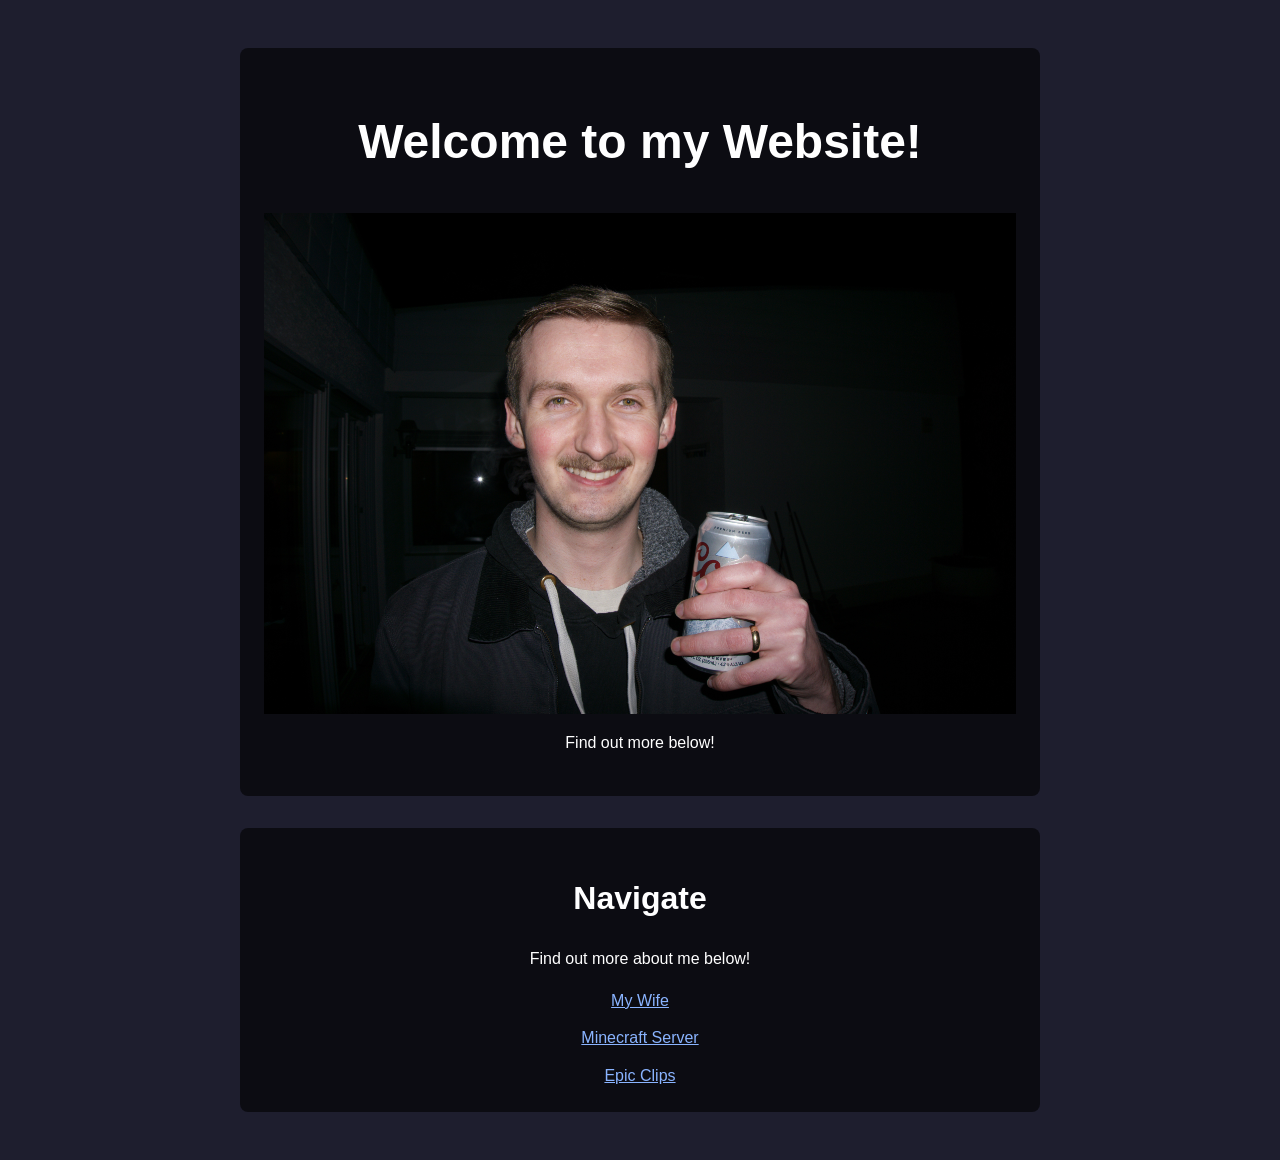
==== index.html @ 98d2266b "add clips page" ====
<!DOCTYPE html>
<html>
  <head>
    <meta charset="utf-8">
    <meta name="viewport" content="width=device-width, initial-scale=1">
    <title>My Website</title>
    <link rel="stylesheet" href="/style.css">
  </head>
  <body>
    <div class="content">
      <h1>Welcome to my Website!</h1>
      <img src="/images/me.jpg" alt="Description of the picture" class="main-photo">
      <p>Find out more below!</p>
    </div>
    <div class="content2">
      <h1 class="h1small">Navigate</h1>
      <p>Find out more about me below!</p>
      <nav>
        <!-- <a href="/">Home</a> -->
        <a href="/mywife/">My Wife</a>
        <a href="/minecraft/">Minecraft Server</a>
        <a href="/clips/">Epic Clips</a>
      </nav>
    </div>
    <script data-goatcounter="https://bubonicbagel.goatcounter.com/count"
        async src="//gc.zgo.at/count.js"></script>
  </body>
</html>
---- style.css ----
body {
  background-color: #1e1e2e;
  color: #ffffff;
  font-family: Arial, sans-serif;
  line-height: 1.6;
  max-width: 800px;
  margin: 0 auto;
  padding: 1rem;
}

h1 {
  font-size: 3rem;
  text-align: center;
}

.h1small {
  font-size: 2rem;
  text-align: center;
}

p {
  text-align: center;
}

nav a {
  color: #8ab4ff;            /* normal link */
}

nav a:visited {
  color: #c4a7ff;            /* link you've already visited */
}

nav a:hover {
  color: #ffffff;            /* mouse over it */
  text-decoration: underline;
}

nav a:active {
  color: #ff9f43;            /* while it's being clicked */
}

nav {
  display: flex;
  flex-direction: column;
  align-items: center;
  gap: 0.75rem;
}

.bg-image {
  background-image: url("images/AndyBoba.jpg");
  background-size: contain;
  background-position: center;
  background-repeat: no-repeat;
  background-attachment: fixed;
}


.content {
  background-color: rgba(0, 0, 0, 0.6);
  color: white;
  padding: 1.5rem;
  border-radius: 8px;
  max-width: 800px;
  margin: 2rem auto;
}

.content2 {
  background-color: rgba(0, 0, 0, 0.6);
  color: white;
  padding: 1.5rem;
  border-radius: 8px;
  max-width: 800px;
  margin: 2rem auto;
}

.button {
  display: inline-block;
  padding: 0.7rem 1.2rem;
  background: #5865f2;
  color: #fff;
  text-decoration: none;
  border-radius: 6px;
}

.button:hover {
  background: #4752c4;
}

.button-wrapper {
  text-align: center;
  margin: 1.5rem 0;
}

.main-photo {
  display: block;
  max-width: 100%;
  height: auto;
  margin: 1rem auto;
}

.wl-form {
  text-align: center;
}

.wl-form input[name="username"] {
  padding: 0.7rem 1rem;
  font-size: 1rem;
  border-radius: 6px;
  border: 1px solid #5865f2;
  background: #2a2a3c;
  color: #fff;
  width: 80%;
  max-width: 320px;
}

.wl-form button.button {
  border: none;
  cursor: pointer;
  font-size: 1rem;
}

.clip {
  margin: 1.5rem 0;
}

.clip h2 {
  font-size: 1.3rem;
  text-align: center;
}

.clip video,
.clip iframe {
  display: block;
  width: 100%;
  border-radius: 8px;
  background: #000;
}

.clip iframe {
  aspect-ratio: 16 / 9;
  border: 0;
}
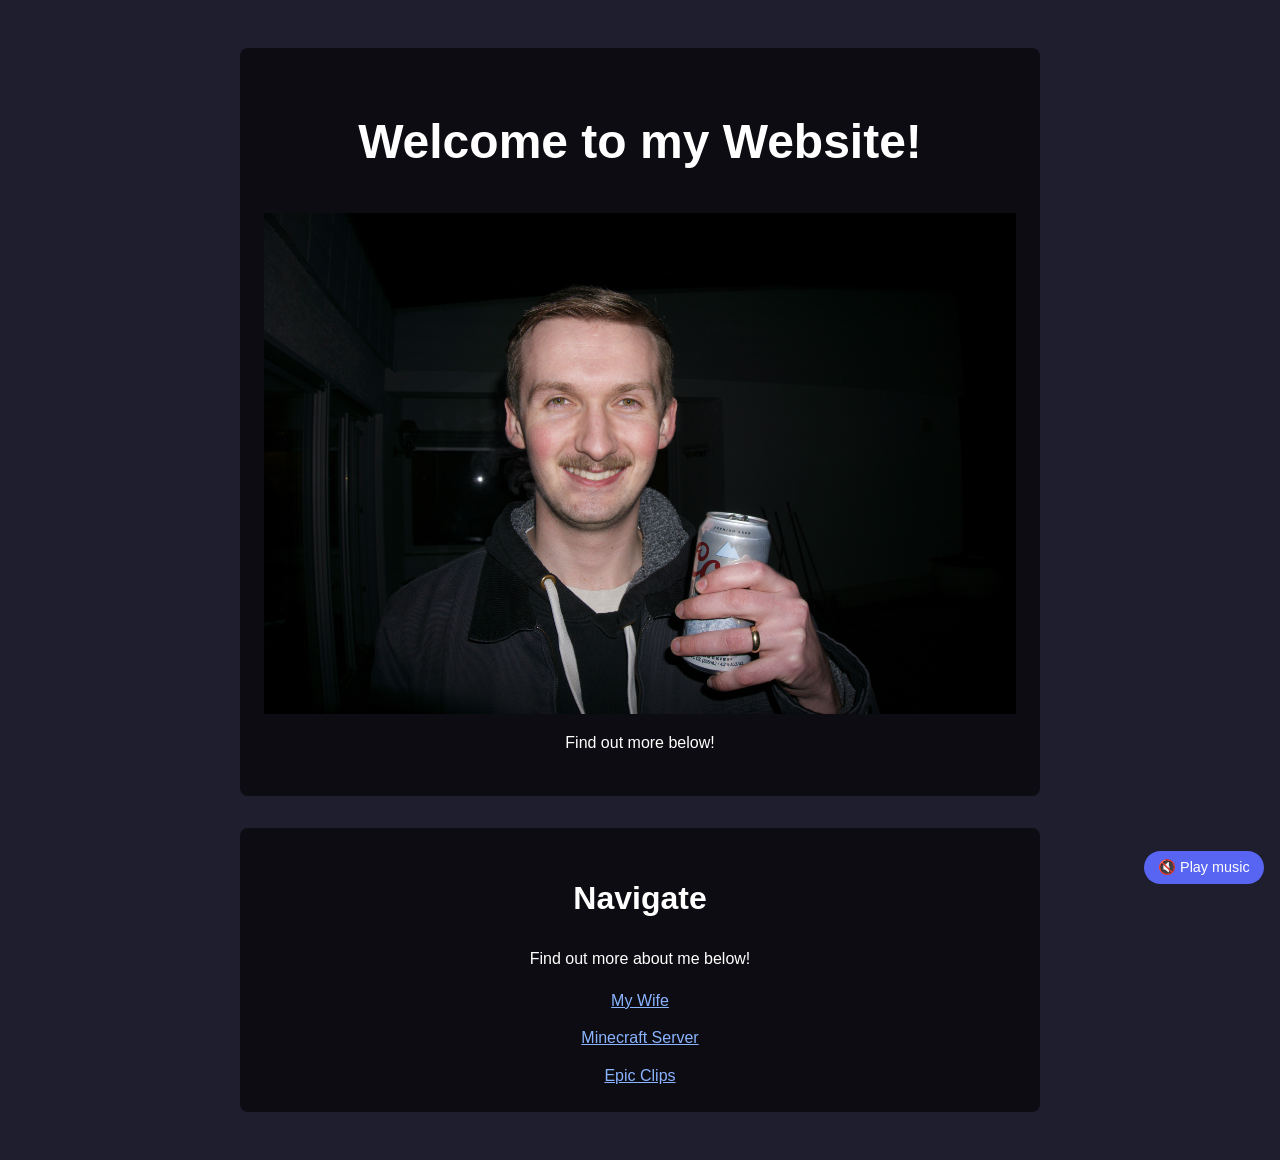
==== commit eb42fe2e: "added audio tracks" ====
--- a/index.html
+++ b/index.html
@@ -22,6 +22,64 @@
         <a href="/clips/">Epic Clips</a>
       </nav>
     </div>
+    <button id="music-toggle" class="music-toggle" type="button">🔇 Play music</button>
+
+    <script>
+      // add or remove tracks here
+      const tracks = [
+        '/audio/themecool.mp3',
+        '/audio/themehiphop.mp3'
+      ];
+
+      const bgm = new Audio();
+      bgm.volume = 0.3;
+      const btn = document.getElementById('music-toggle');
+      let userPaused = false;
+      let last = -1;
+
+      function pickTrack() {
+        let i;
+        do { i = Math.floor(Math.random() * tracks.length); }
+        while (tracks.length > 1 && i === last);   // don't repeat the same track twice in a row
+        last = i;
+        return tracks[i];
+      }
+
+      function updateButton() {
+        btn.textContent = bgm.paused ? '🔇 Play music' : '🔊 Music on';
+      }
+      bgm.addEventListener('play', updateButton);
+      bgm.addEventListener('pause', updateButton);
+
+      async function tryPlay() {
+        try { await bgm.play(); } catch (e) { /* blocked until the visitor interacts */ }
+        updateButton();
+      }
+
+      // when a track ends, move on to another random one
+      bgm.addEventListener('ended', () => {
+        bgm.src = pickTrack();
+        tryPlay();
+      });
+
+      // choose the first track and try to autoplay
+      bgm.src = pickTrack();
+      tryPlay();
+
+      // otherwise start on the first click or keypress
+      function startOnInteraction() {
+        if (bgm.paused && !userPaused) tryPlay();
+      }
+      document.addEventListener('click', startOnInteraction, { once: true });
+      document.addEventListener('keydown', startOnInteraction, { once: true });
+
+      // play/pause button
+      btn.addEventListener('click', (e) => {
+        e.stopPropagation();
+        if (bgm.paused) { userPaused = false; bgm.play(); }
+        else { userPaused = true; bgm.pause(); }
+      });
+    </script>
     <script data-goatcounter="https://bubonicbagel.goatcounter.com/count"
         async src="//gc.zgo.at/count.js"></script>
   </body>
--- a/style.css
+++ b/style.css
@@ -127,7 +127,7 @@
   font-size: 1.3rem;
   text-align: center;
 }
-
+/**/
 .clip video,
 .clip iframe {
   display: block;
@@ -139,4 +139,22 @@
 .clip iframe {
   aspect-ratio: 16 / 9;
   border: 0;
+}
+
+.music-toggle {
+  position: fixed;
+  bottom: 1rem;
+  right: 1rem;
+  padding: 0.5rem 0.9rem;
+  border: none;
+  border-radius: 999px;
+  background: #5865f2;
+  color: #fff;
+  font-size: 0.9rem;
+  cursor: pointer;
+  z-index: 10;
+}
+
+.music-toggle:hover {
+  background: #4752c4;
 }
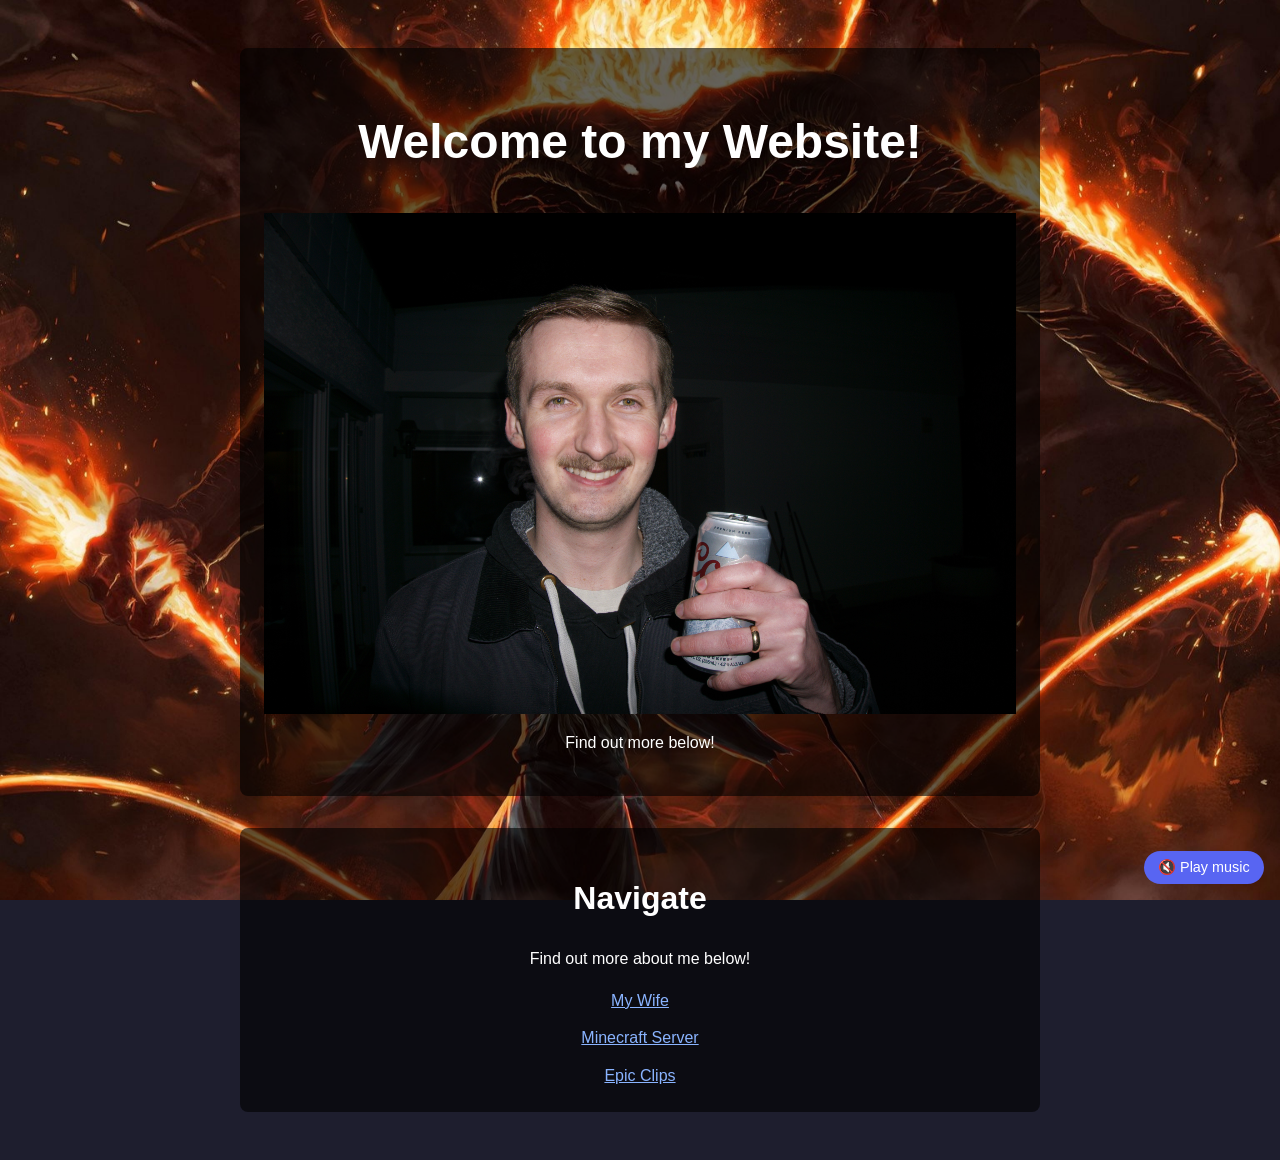
==== commit 58df83b1: "added background images" ====
--- a/index.html
+++ b/index.html
@@ -6,7 +6,7 @@
     <title>My Website</title>
     <link rel="stylesheet" href="/style.css">
   </head>
-  <body>
+  <body class="theme-home">
     <div class="content">
       <h1>Welcome to my Website!</h1>
       <img src="/images/me.jpg" alt="Description of the picture" class="main-photo">
--- a/style.css
+++ b/style.css
@@ -157,4 +157,41 @@
 
 .music-toggle:hover {
   background: #4752c4;
+}
+
+body.theme-home {
+  background-color: #1e1e2e;   /* dark wine; change to any color you like */
+  background-image: url("/images/lotr3.jpg");
+  background-size: cover;   /* size of each tile */
+  background-position: center;
+  background-repeat: no-repeat;
+  background-attachment: fixed;
+}
+
+body.theme-wife {
+  background-color: #0d4e28;   /* dark wine; change to any color you like */
+  background-image: url("/images/flowers.jpg");
+  background-size: contain;   /* size of each tile */
+  background-position: center;
+  background-repeat: repeat;
+  background-attachment: fixed;
+}
+
+body.theme-clips {
+  background-color: #000000;   /* dark wine; change to any color you like */
+  background-image: url("/images/fire.jpg");
+  background-size: cover;   /* size of each tile */
+  background-position: center;
+  background-repeat: no-repeat;
+  background-attachment: fixed;
+}
+
+/* Minecraft page: background image */
+body.theme-minecraft {
+  background-color: #1b2a1b;
+  background-image: url("/images/creeper.jpg");
+  background-size: 128px 128px;   /* size of each tile */
+  background-position: top left;
+  background-repeat: repeat;
+  background-attachment: fixed;
 }
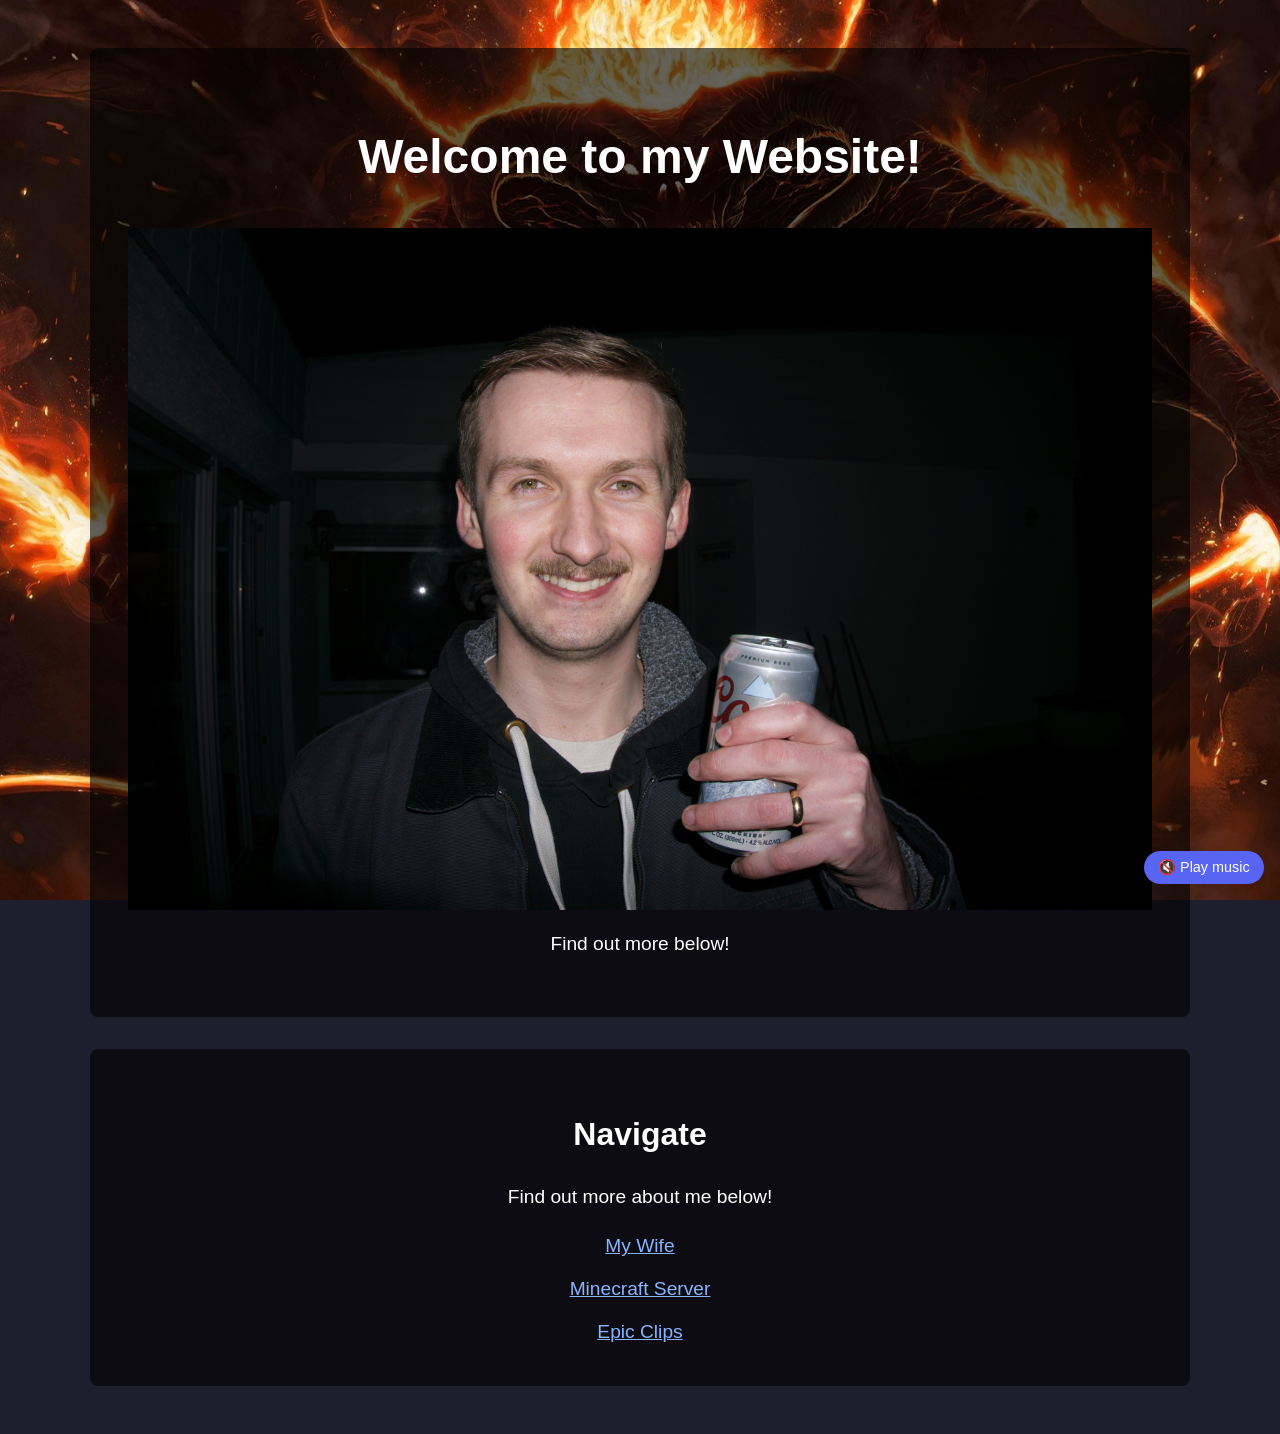
==== commit 76218e33: "updated style sheet to dynamically change body size based off screen size // updated html css versio" ====
--- a/index.html
+++ b/index.html
@@ -4,7 +4,7 @@
     <meta charset="utf-8">
     <meta name="viewport" content="width=device-width, initial-scale=1">
     <title>My Website</title>
-    <link rel="stylesheet" href="/style.css">
+    <link rel="stylesheet" href="/style.css?v=1">
   </head>
   <body class="theme-home">
     <div class="content">
--- a/style.css
+++ b/style.css
@@ -2,43 +2,43 @@
   background-color: #1e1e2e;
   color: #ffffff;
   font-family: Arial, sans-serif;
+  font-size: clamp(1rem, 0.9rem + 0.4vw, 1.2rem);
   line-height: 1.6;
-  max-width: 800px;
-  margin: 0 auto;
+  margin: 0;
   padding: 1rem;
 }
 
+/* title header */
 h1 {
-  font-size: 3rem;
+  font-size: clamp(2rem, 6vw, 3rem);
+  text-align: center;
+}
+/* secondary smaller header */
+.h1small {
+  font-size: clamp(1.5rem, 4vw, 2rem);
   text-align: center;
 }
 
-.h1small {
-  font-size: 2rem;
-  text-align: center;
-}
-
+/* general text */
 p {
   text-align: center;
 }
 
+/* navigation link colors */
 nav a {
-  color: #8ab4ff;            /* normal link */
+  color: #8ab4ff;
 }
-
 nav a:visited {
-  color: #c4a7ff;            /* link you've already visited */
+  color: #c4a7ff;
 }
-
 nav a:hover {
-  color: #ffffff;            /* mouse over it */
+  color: #ffffff;
   text-decoration: underline;
 }
-
 nav a:active {
-  color: #ff9f43;            /* while it's being clicked */
+  color: #ff9f43;
 }
-
+/* navigation links column */
 nav {
   display: flex;
   flex-direction: column;
@@ -46,31 +46,16 @@
   gap: 0.75rem;
 }
 
-.bg-image {
-  background-image: url("images/AndyBoba.jpg");
-  background-size: contain;
-  background-position: center;
-  background-repeat: no-repeat;
-  background-attachment: fixed;
-}
-
-
-.content {
-  background-color: rgba(0, 0, 0, 0.6);
-  color: white;
-  padding: 1.5rem;
-  border-radius: 8px;
-  max-width: 800px;
-  margin: 2rem auto;
-}
-
+/* content boxes */
+.content,
 .content2 {
   background-color: rgba(0, 0, 0, 0.6);
   color: white;
-  padding: 1.5rem;
   border-radius: 8px;
-  max-width: 800px;
+  box-sizing: border-box;
+  width: min(100%, 1100px);
   margin: 2rem auto;
+  padding: clamp(1rem, 3vw, 2.5rem);
 }
 
 .button {
@@ -127,7 +112,7 @@
   font-size: 1.3rem;
   text-align: center;
 }
-/**/
+
 .clip video,
 .clip iframe {
   display: block;
@@ -159,28 +144,31 @@
   background: #4752c4;
 }
 
+/* home page: background image */
 body.theme-home {
-  background-color: #1e1e2e;   /* dark wine; change to any color you like */
+  background-color: #1e1e2e;
   background-image: url("/images/lotr3.jpg");
-  background-size: cover;   /* size of each tile */
+  background-size: cover;
   background-position: center;
   background-repeat: no-repeat;
   background-attachment: fixed;
 }
 
+/* wife page: background image */
 body.theme-wife {
-  background-color: #0d4e28;   /* dark wine; change to any color you like */
+  background-color: #1f5c94;
   background-image: url("/images/flowers.jpg");
-  background-size: contain;   /* size of each tile */
+  background-size: contain;
   background-position: center;
   background-repeat: repeat;
   background-attachment: fixed;
 }
 
+/* clips page: background image */
 body.theme-clips {
-  background-color: #000000;   /* dark wine; change to any color you like */
+  background-color: #000000;
   background-image: url("/images/fire.jpg");
-  background-size: cover;   /* size of each tile */
+  background-size: cover;
   background-position: center;
   background-repeat: no-repeat;
   background-attachment: fixed;
@@ -190,7 +178,7 @@
 body.theme-minecraft {
   background-color: #1b2a1b;
   background-image: url("/images/creeper.jpg");
-  background-size: 128px 128px;   /* size of each tile */
+  background-size: 128px 128px;
   background-position: top left;
   background-repeat: repeat;
   background-attachment: fixed;
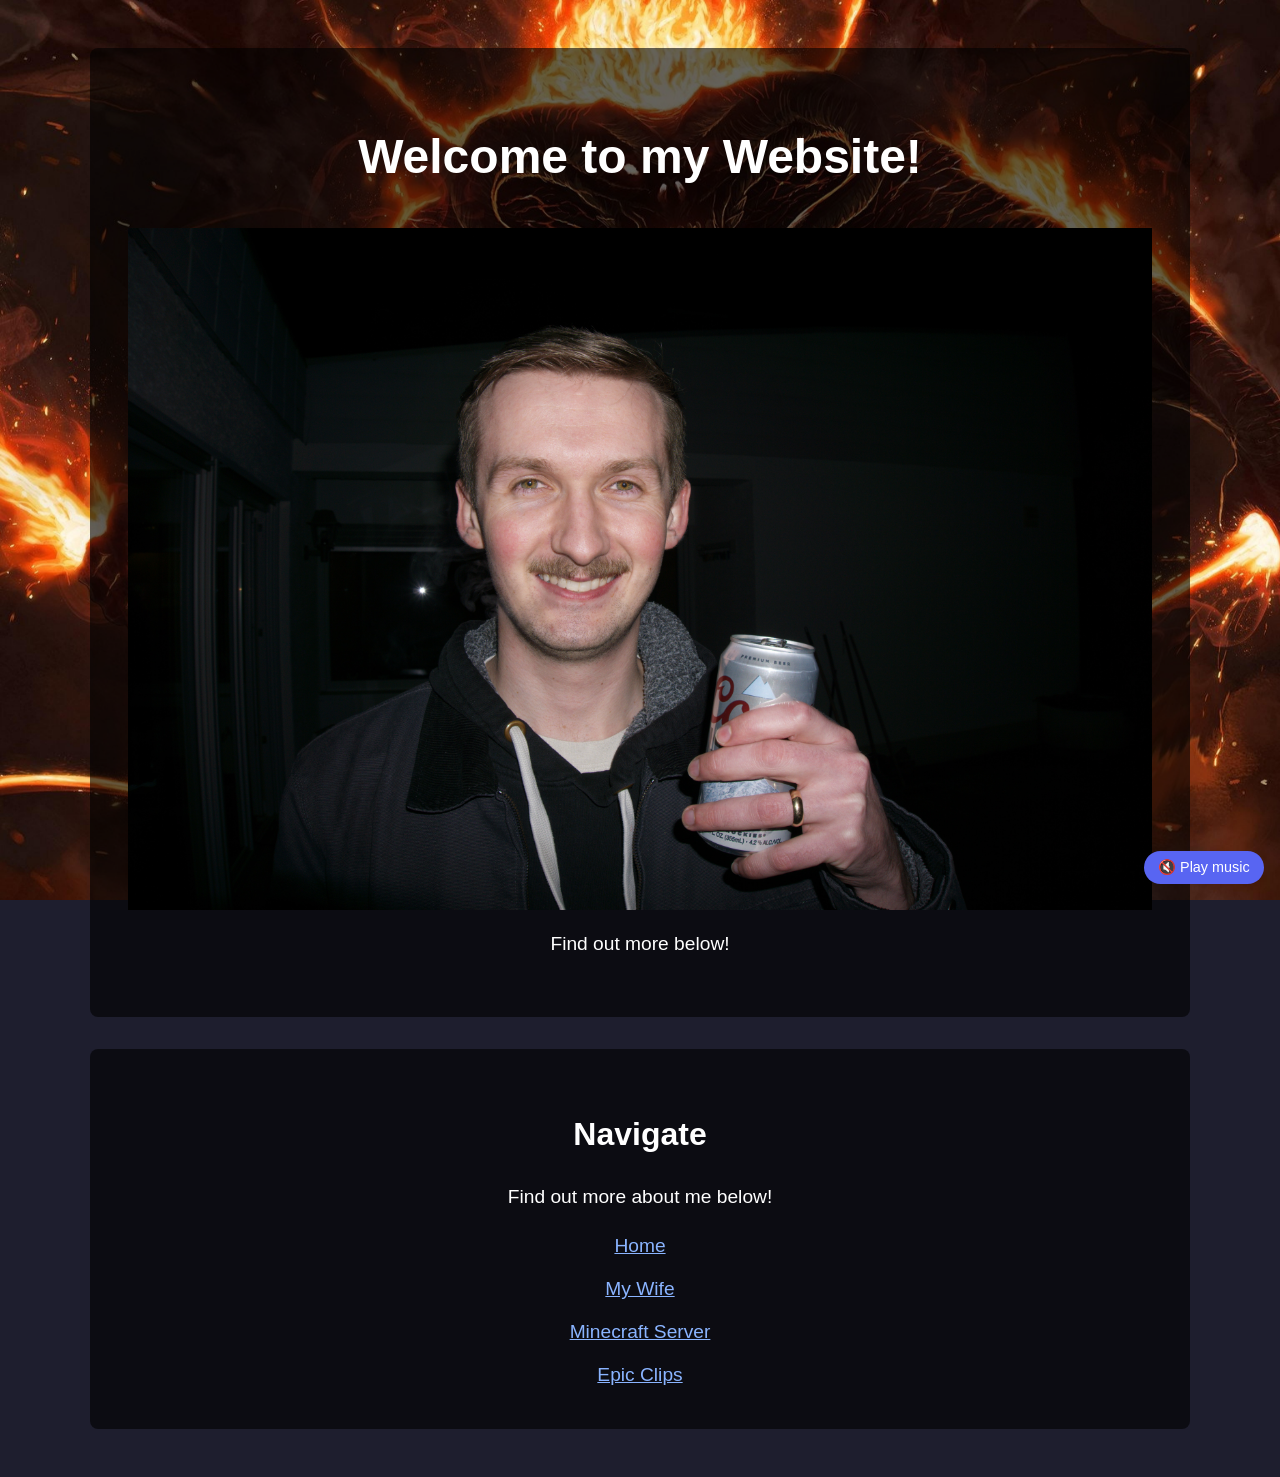
==== commit 84c471cb: "normalized nav block across pages" ====
--- a/index.html
+++ b/index.html
@@ -16,7 +16,7 @@
       <h1 class="h1small">Navigate</h1>
       <p>Find out more about me below!</p>
       <nav>
-        <!-- <a href="/">Home</a> -->
+        <a href="/">Home</a>
         <a href="/mywife/">My Wife</a>
         <a href="/minecraft/">Minecraft Server</a>
         <a href="/clips/">Epic Clips</a>
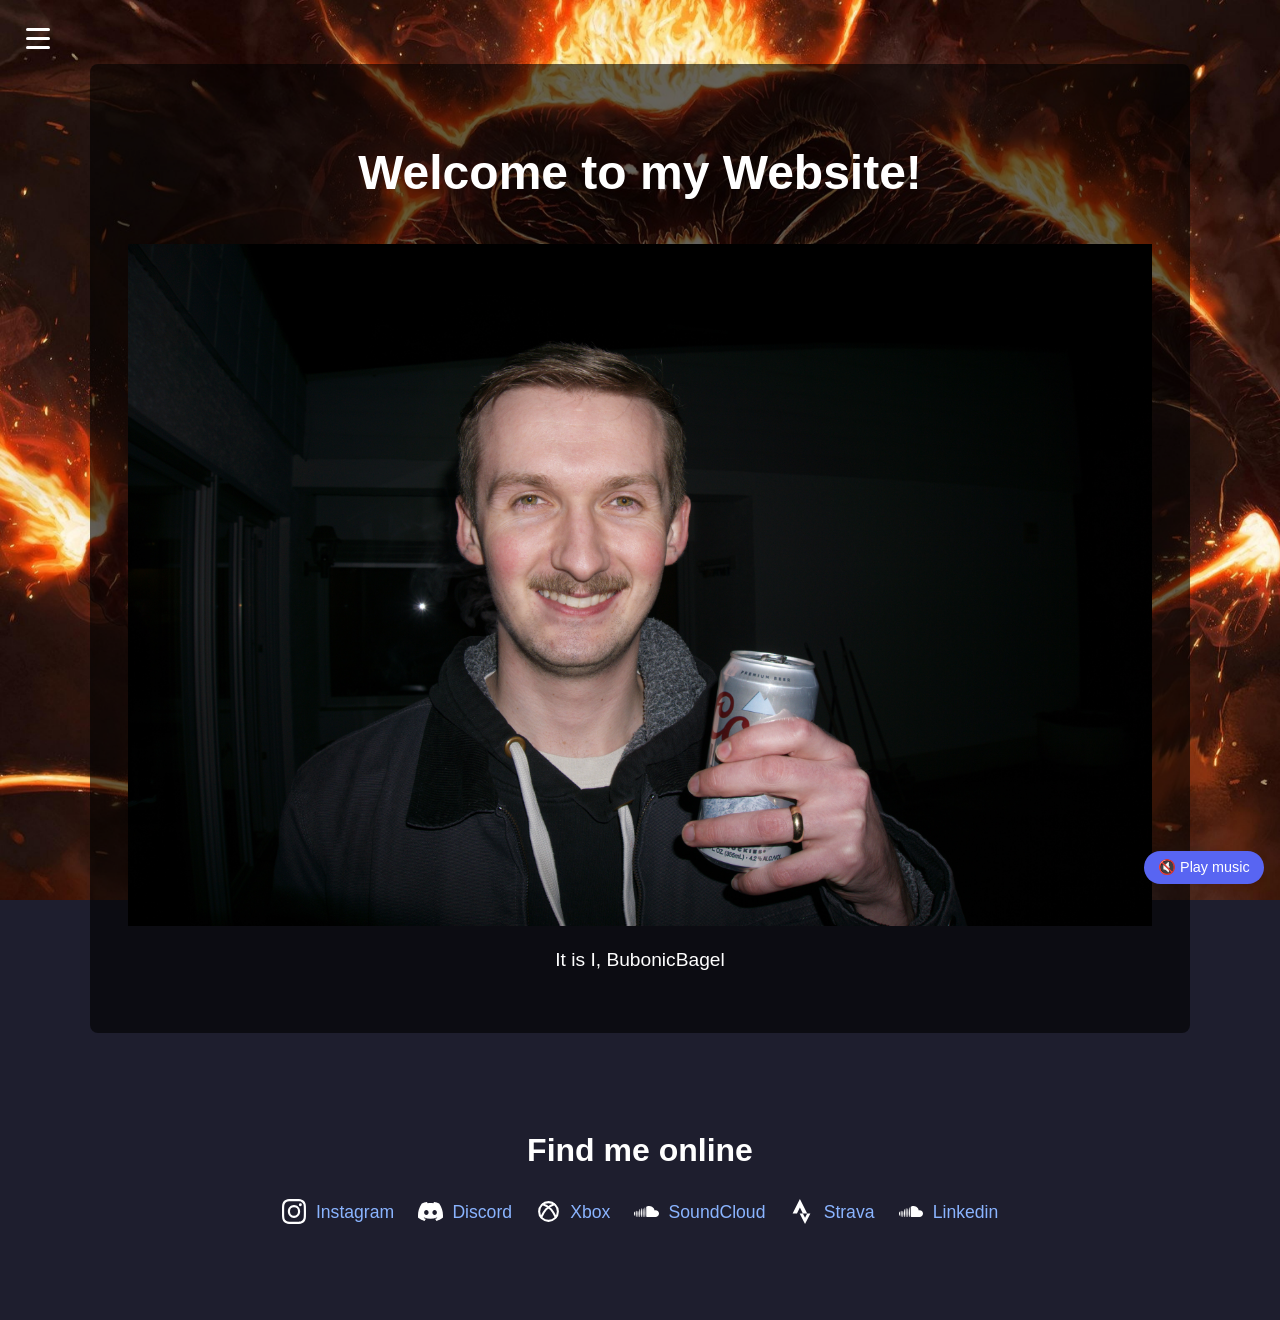
==== commit 6f6896b0: "Added new navigation bar and social links" ====
--- a/index.html
+++ b/index.html
@@ -5,22 +5,48 @@
     <meta name="viewport" content="width=device-width, initial-scale=1">
     <title>My Website</title>
     <link rel="stylesheet" href="/style.css?v=1">
+    <script src="/menu.js?v=1" defer></script>
   </head>
   <body class="theme-home">
     <div class="content">
       <h1>Welcome to my Website!</h1>
       <img src="/images/me.jpg" alt="Description of the picture" class="main-photo">
-      <p>Find out more below!</p>
+      <p>It is I, BubonicBagel</p>
     </div>
-    <div class="content2">
-      <h1 class="h1small">Navigate</h1>
-      <p>Find out more about me below!</p>
-      <nav>
-        <a href="/">Home</a>
-        <a href="/mywife/">My Wife</a>
-        <a href="/minecraft/">Minecraft Server</a>
-        <a href="/clips/">Epic Clips</a>
-      </nav>
+    <div class="contentclear">
+      <h1 class="h1small">Find me online</h1>
+      <ul class="social-links">
+        <li>
+          <a href="https://www.instagram.com/mitchanderson27/" target="_blank" rel="noopener noreferrer">
+            <img src="/images/icons/instagram.svg" alt="" class="icon"><span>Instagram</span>
+          </a>
+        </li>
+        <li>
+          <a href="https://discord.com/users/506333107352240129" target="_blank" rel="noopener noreferrer">
+            <img src="/images/icons/discord.svg" alt="" class="icon"><span>Discord</span>
+          </a>
+        </li>
+        <li>
+          <a href="https://www.xbox.com/play/user/BubonicBagel" target="_blank" rel="noopener noreferrer">
+            <img src="/images/icons/xbox.svg" alt="" class="icon"><span>Xbox</span>
+          </a>
+        </li>
+        <li>
+          <a href="https://soundcloud.com/user-525842421" target="_blank" rel="noopener noreferrer">
+            <img src="/images/icons/soundcloud.svg" alt="" class="icon"><span>SoundCloud</span>
+          </a>
+        </li>
+        <li>
+          <a href="https://www.strava.com/athletes/134939976" target="_blank" rel="noopener noreferrer">
+            <img src="/images/icons/strava.svg" alt="" class="icon"><span>Strava</span>
+          </a>
+        </li>
+        <li>
+          <a href="https://www.linkedin.com/in/mitchell-anderson-6b4130320" target="_blank" rel="noopener noreferrer">
+            <img src="/images/icons/soundcloud.svg" alt="" class="icon"><span>Linkedin</span>
+          </a>
+        </li>
+      </ul>
     </div>
     <button id="music-toggle" class="music-toggle" type="button">🔇 Play music</button>
 
--- a/style.css
+++ b/style.css
@@ -5,7 +5,7 @@
   font-size: clamp(1rem, 0.9rem + 0.4vw, 1.2rem);
   line-height: 1.6;
   margin: 0;
-  padding: 1rem;
+  padding: 2rem 1rem 1rem;
 }
 
 /* title header */
@@ -50,6 +50,16 @@
 .content,
 .content2 {
   background-color: rgba(0, 0, 0, 0.6);
+  color: white;
+  border-radius: 8px;
+  box-sizing: border-box;
+  width: min(100%, 1100px);
+  margin: 2rem auto;
+  padding: clamp(1rem, 3vw, 2.5rem);
+}
+
+.contentclear {
+  background-color: rgba(0, 0, 0, 0.0);
   color: white;
   border-radius: 8px;
   box-sizing: border-box;
@@ -182,4 +192,145 @@
   background-position: top left;
   background-repeat: repeat;
   background-attachment: fixed;
+}
+
+/* ---------- hamburger menu ---------- */
+.menu-btn {
+  position: fixed;
+  top: 1rem;
+  left: 1rem;
+  z-index: 30;
+  width: 44px;
+  height: 44px;
+  padding: 0;
+  display: flex;
+  flex-direction: column;
+  justify-content: center;
+  align-items: center;
+  gap: 6px;
+  background: rgba(0, 0, 0, 0);
+  border: none;
+  border-radius: 8px;
+  cursor: pointer;
+}
+
+.menu-btn:hover {
+  background: rgba(0, 0, 0, 0);
+}
+
+.menu-btn span {
+  display: block;
+  width: 24px;
+  height: 3px;
+  background: #fff;
+  border-radius: 2px;
+  transition: transform 0.25s, opacity 0.25s;
+}
+
+/* turns into an X while open */
+.menu-btn[aria-expanded="true"] span:nth-child(1) { transform: translateY(9px) rotate(45deg); }
+.menu-btn[aria-expanded="true"] span:nth-child(2) { opacity: 0; }
+.menu-btn[aria-expanded="true"] span:nth-child(3) { transform: translateY(-9px) rotate(-45deg); }
+
+.side-nav {
+  position: fixed;
+  top: 0;
+  left: 0;
+  height: 100%;
+  width: min(280px, 80vw);
+  box-sizing: border-box;
+  padding: 5rem 1.25rem 1.5rem;
+  background: #11111b;
+  display: flex;
+  flex-direction: column;
+  align-items: stretch;
+  gap: 0.5rem;
+  transform: translateX(-100%);
+  visibility: hidden;
+  transition: transform 0.3s ease, visibility 0s linear 0.3s;
+  z-index: 25;
+}
+
+.side-nav.open {
+  transform: translateX(0);
+  visibility: visible;
+  transition: transform 0.3s ease, visibility 0s;
+}
+
+.side-nav a,
+.side-nav a:visited {
+  display: block;
+  padding: 0.75rem 1rem;
+  border-radius: 6px;
+  color: #fff;
+  text-decoration: none;
+  font-size: 1.1rem;
+}
+
+.side-nav a:hover,
+.side-nav a:focus-visible {
+  background: #2a2a3c;
+  text-decoration: none;
+}
+
+.side-nav a[aria-current="page"] {
+  background: #5865f2;
+}
+
+.menu-overlay {
+  position: fixed;
+  inset: 0;
+  background: rgba(0, 0, 0, 0.5);
+  opacity: 0;
+  pointer-events: none;
+  transition: opacity 0.3s;
+  z-index: 20;
+}
+
+.menu-overlay.open {
+  opacity: 1;
+  pointer-events: auto;
+}
+
+body.menu-open {
+  overflow: hidden;
+}
+
+@media (prefers-reduced-motion: reduce) {
+  .side-nav, .menu-overlay, .menu-btn span { transition: none; }
+}
+
+/* social links */
+.social-links {
+  list-style: none;
+  margin: 0;
+  padding: 0;
+  display: flex;
+  flex-direction: row;   /* change to row for a horizontal layout */
+  flex-wrap: wrap;
+  justify-content: center;
+  align-items: center;
+  gap: 0.75rem 1.5rem; 
+}
+
+.social-links a,
+.social-links a:visited {
+  display: inline-flex;
+  align-items: center;
+  gap: 0.6rem;
+  color: #8ab4ff;
+  text-decoration: none;
+  font-size: 1.1rem;
+}
+
+.social-links a:hover {
+  color: #ffffff;
+  text-decoration: underline;
+}
+
+.social-links .icon {
+  width: 1.4em;
+  height: 1.4em;
+  flex-shrink: 0;
+  filter: invert(1);        /* turns black icons white */
 }
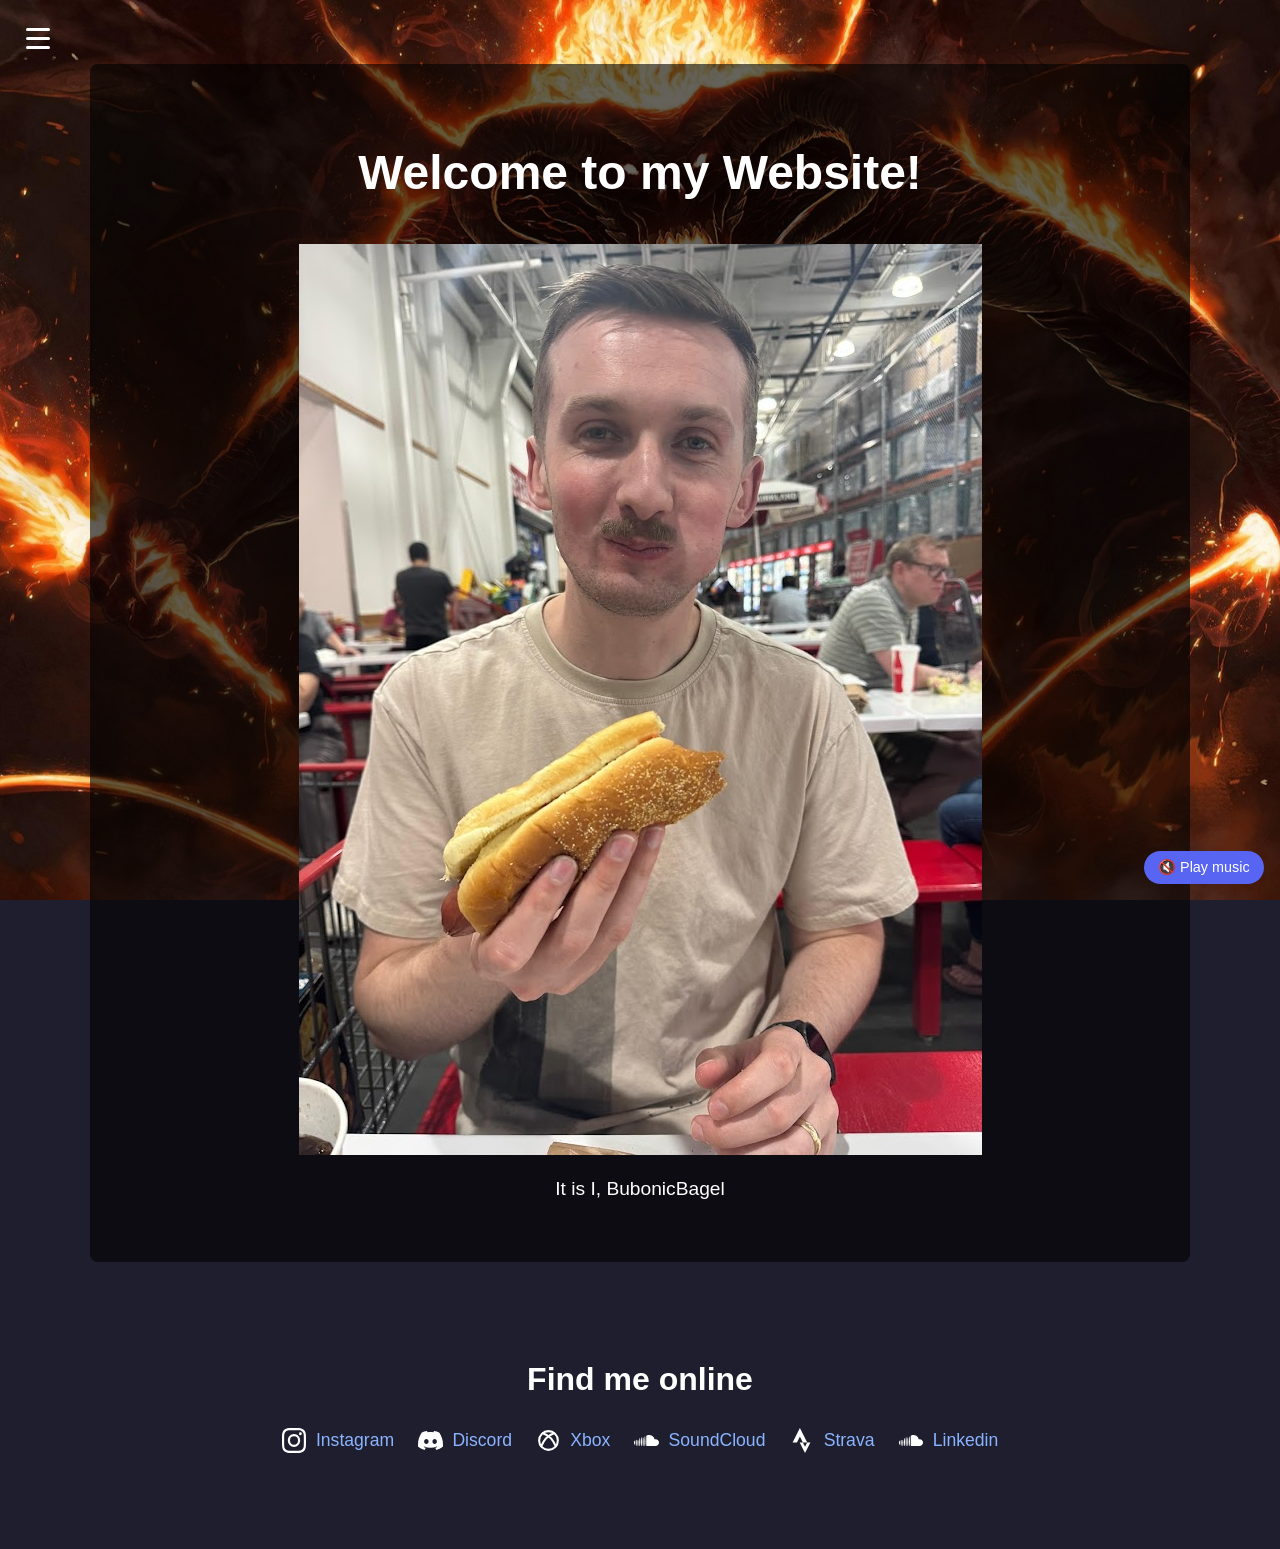
==== commit db34c833: "updated home picture" ====
--- a/index.html
+++ b/index.html
@@ -10,7 +10,7 @@
   <body class="theme-home">
     <div class="content">
       <h1>Welcome to my Website!</h1>
-      <img src="/images/me.jpg" alt="Description of the picture" class="main-photo">
+      <img src="/images/me2.jpg" alt="Description of the picture" class="main-photo">
       <p>It is I, BubonicBagel</p>
     </div>
     <div class="contentclear">
